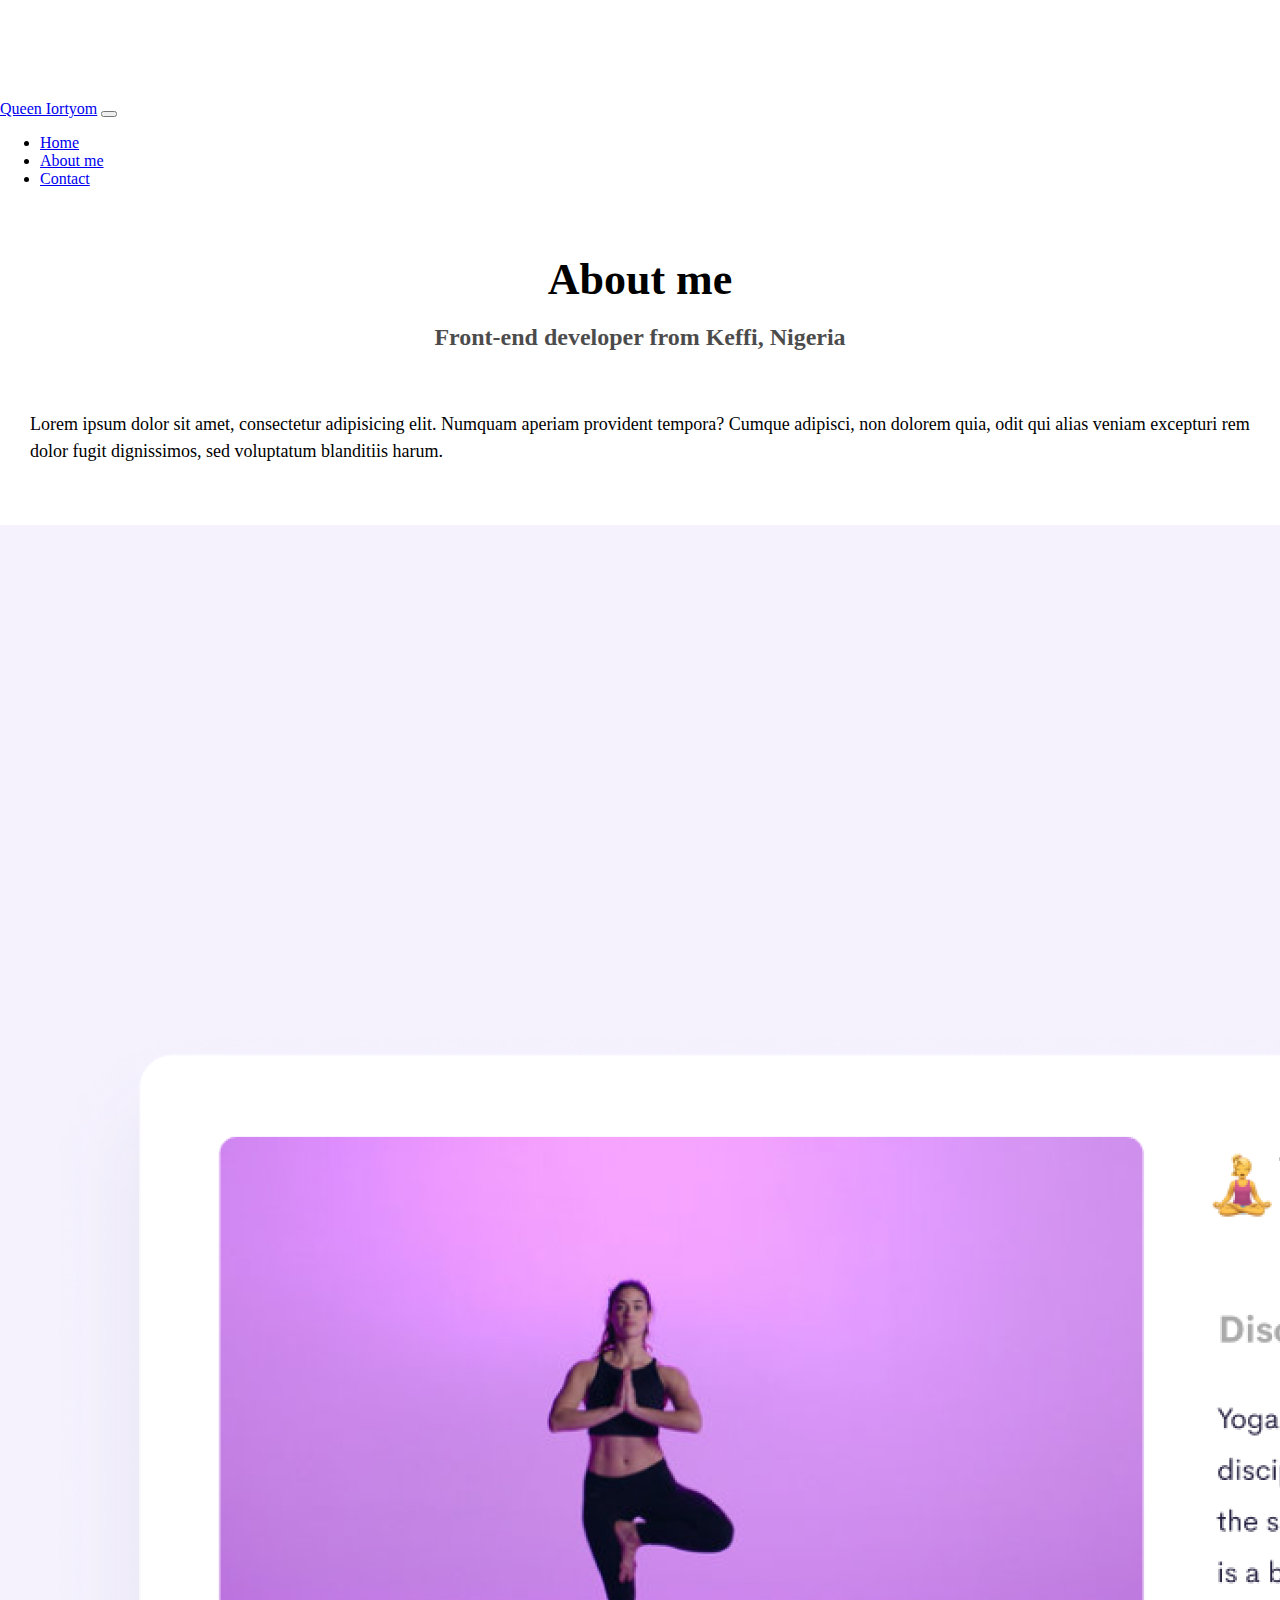
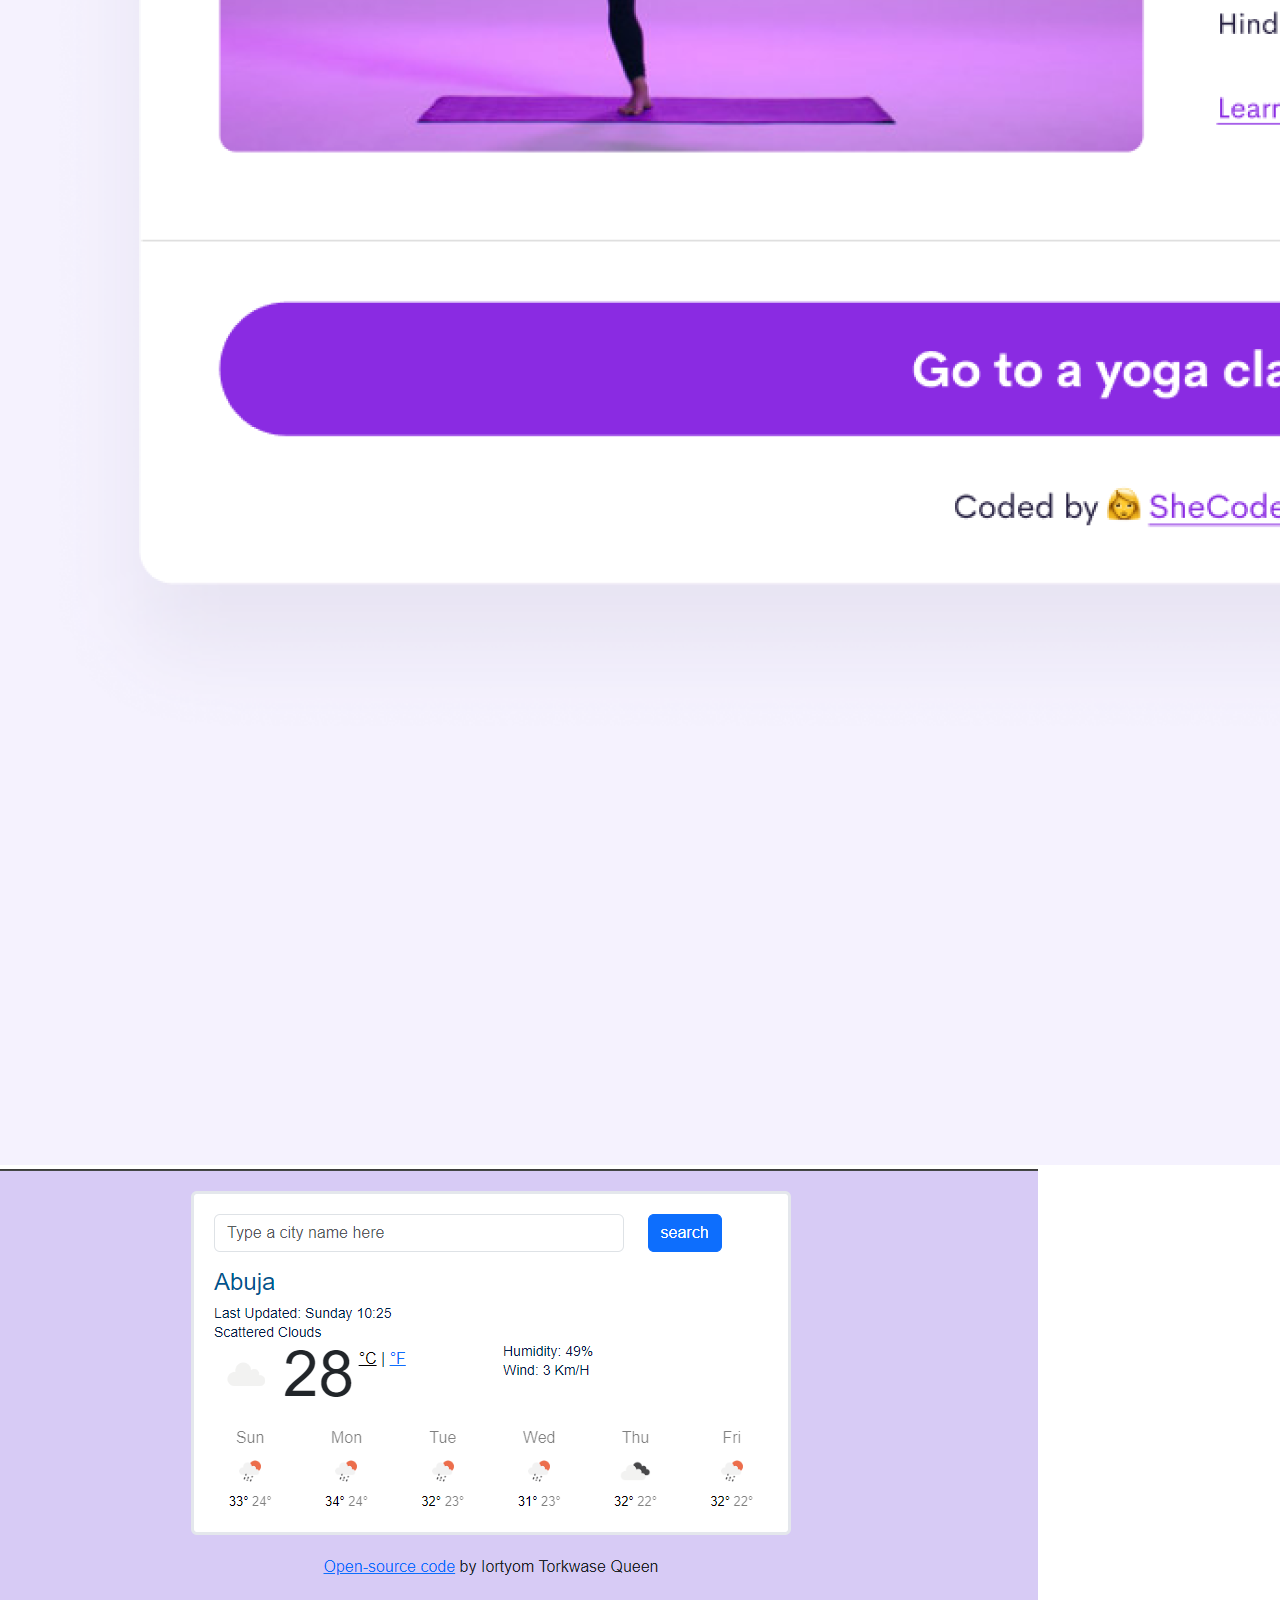
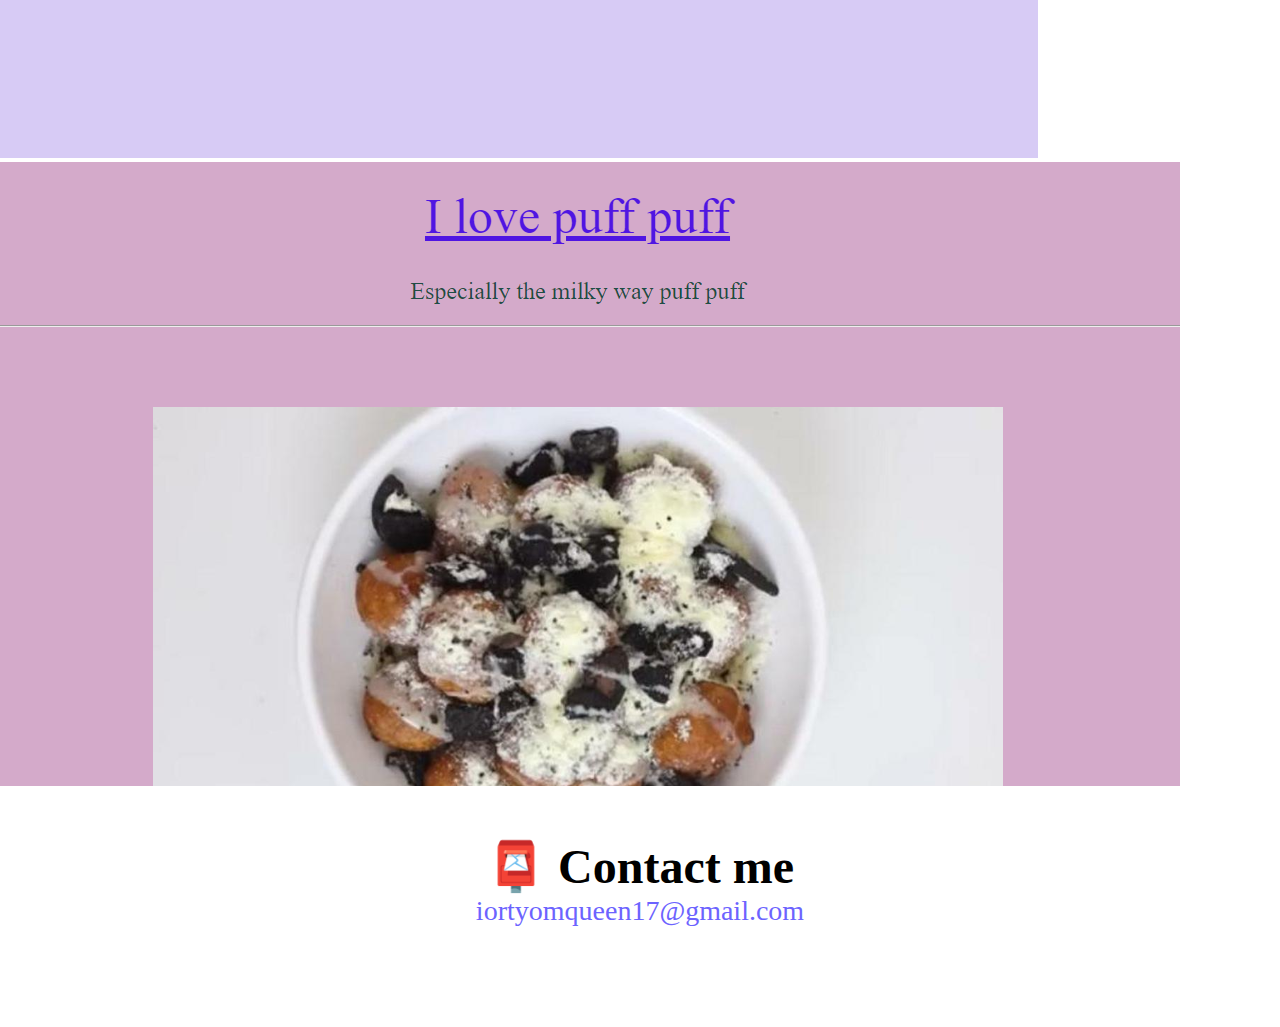
==== about.html @ 54a1dba7 "added files" ====
<!DOCTYPE html>
<html lang="en">
  <head>
    <meta charset="UTF-8" />
    <meta http-equiv="X-UA-Compatible" content="IE=edge" />
    <meta name="viewport" content="width=device-width, initial-scale=1.0" />
    <title>Iortyom Queen</title>
    <link rel="stylesheet" href="styles.css" />
    <link
      href="https://cdn.jsdelivr.net/npm/bootstrap@5.3.2/dist/css/bootstrap.min.css"
      rel="stylesheet"
      integrity="sha384-T3c6CoIi6uLrA9TneNEoa7RxnatzjcDSCmG1MXxSR1GAsXEV/Dwwykc2MPK8M2HN"
      crossorigin="anonymous"
    />
    <script
      src="https://cdn.jsdelivr.net/npm/bootstrap@5.3.2/dist/js/bootstrap.bundle.min.js"
      integrity="sha384-C6RzsynM9kWDrMNeT87bh95OGNyZPhcTNXj1NW7RuBCsyN/o0jlpcV8Qyq46cDfL"
      crossorigin="anonymous"
    ></script>
  </head>
  <body>
    <nav class="navbar navbar-expand-lg bg-body-tertiary mb-5">
      <div class="container">
        <a class="navbar-brand" href="#">Queen Iortyom</a>
        <button
          class="navbar-toggler"
          type="button"
          data-bs-toggle="collapse"
          data-bs-target="#navbarNav"
          aria-controls="navbarNav"
          aria-expanded="false"
          aria-label="Toggle navigation"
        >
          <span class="navbar-toggler-icon"></span>
        </button>
        <div class="collapse navbar-collapse" id="navbarNav">
          <ul class="navbar-nav">
            <li class="nav-item">
              <a class="nav-link active" aria-current="page" href="index.html"
                >Home</a
              >
            </li>
            <li class="nav-item">
              <a class="nav-link" href="about.html">About me</a>
            </li>
            <li class="nav-item">
              <a class="nav-link" href="about.html#contact">Contact</a>
            </li>
          </ul>
        </div>
      </div>
    </nav>
    <h1>About me</h1>
    <h3>Front-end developer from Keffi, Nigeria</h3>
    <div class="container about-paragraphs text-center">
      <p>
        Lorem ipsum dolor sit amet, consectetur adipisicing elit. Numquam
        aperiam provident tempora? Cumque adipisci, non dolorem quia, odit qui
        alias veniam excepturi rem dolor fugit dignissimos, sed voluptatum
        blanditiis harum.
      </p>
    </div>
    <div class="container mb-5">
      <div class="row">
        <div class="col-sm-4">
          <img
            src="images/yoga.png"
            alt="yoga app"
            class="img-fluid p-2 shadow rounded"
          />
        </div>
        <div class="col-sm-4">
          <img
            src="images/weather.png"
            alt="weather app"
            class="img-fluid p-2 shadow rounded"
          />
        </div>
        <div class="col-sm-4">
          <img
            src="images/puff.png"
            alt="Puff Puff app"
            class="img-fluid p-2 shadow rounded"
          />
        </div>
      </div>
    </div>
    <div id="contact">
      <h2>📮 Contact me</h2>
      <a href="mailto:iortyomqueen17@gmail.com" class="email-link">
        iortyomqueen17@gmail.com
      </a>
    </div>
  </body>
</html>
---- styles.css ----
:root {
  --primary-color: #6c63ff;
  --secondary-color: ##ffffff;
  --box-shadow: 0 5px 10px rgba(159, 182, 247, 0.3);
}

body {
  margin: 100px auto;
}

h1,
h2,
h3 {
  text-align: center;
  margin: 0;
}

h1 {
  font-size: 96px;
}

h2 {
  font-size: 48px;
}

h3 {
  font-size: 24px;
  opacity: 0.7;
}

p {
  /* background: var(--secondary-color); */
  padding: 20px;
  border-radius: 4px;
  font-size: 18px;
  line-height: 1.5;
  /* text-align: center; */
}

.navigation-links {
  display: flex;
  margin-top: 40px;
  justify-content: center;
}

.navigation-links a {
  margin: 20px;
  border-radius: 4px;
  padding: 20px 15px;
  text-decoration: none;
  text-transform: capitalize;
}

.contact-link {
  background: var(--primary-color);
  box-shadow: var(--box-shadow);
  color: white;
}

.about-link {
  color: var(--primary-color);
  border: 1px solid var(--primary-color);
}

.homepage-link {
  color: var(--primary-color);
  text-align: center;
  display: block;
}

.about-paragraphs {
  display: flex;
  margin: 30px 0;
}

.about-paragraphs p {
  margin: 10px;
}

.email-link {
  display: flex;
  justify-content: center;
  color: var(--primary-color);
  font-size: 28px;
  text-decoration: none;
}

.email-link:hover {
  text-decoration: underline;
}

.primary-link {
  border-radius: 4px;
  padding: 20px 15px;
  text-decoration: none;
  text-transform: capitalize;
  background: var(--primary-color);
  box-shadow: var(--box-shadow);
  color: white;
}
.hero {
  background: var(--secondary-color);
  text-align: center;
  padding: 160px 20px;
}
.hero p {
  font-size: 36px;
  font-weight: bold;
  margin: 0;
  color: #272142;
}
h1 {
  font-size: 44px;
  line-height: 2;
}

.hero h2 {
  font-family: var(--heading-font-family);
  font-weight: normal;
  line-height: 1.5;
  font-size: 24px;
}
.mb-5 {
  margin-bottom: 3rem !important;
}

.btn-branding {
  background: #6c63ff;
  border-radius: 4px;
  color: white;
  font-size: 18px;
  line-height: 27px;
  padding: 15px 30px;
}
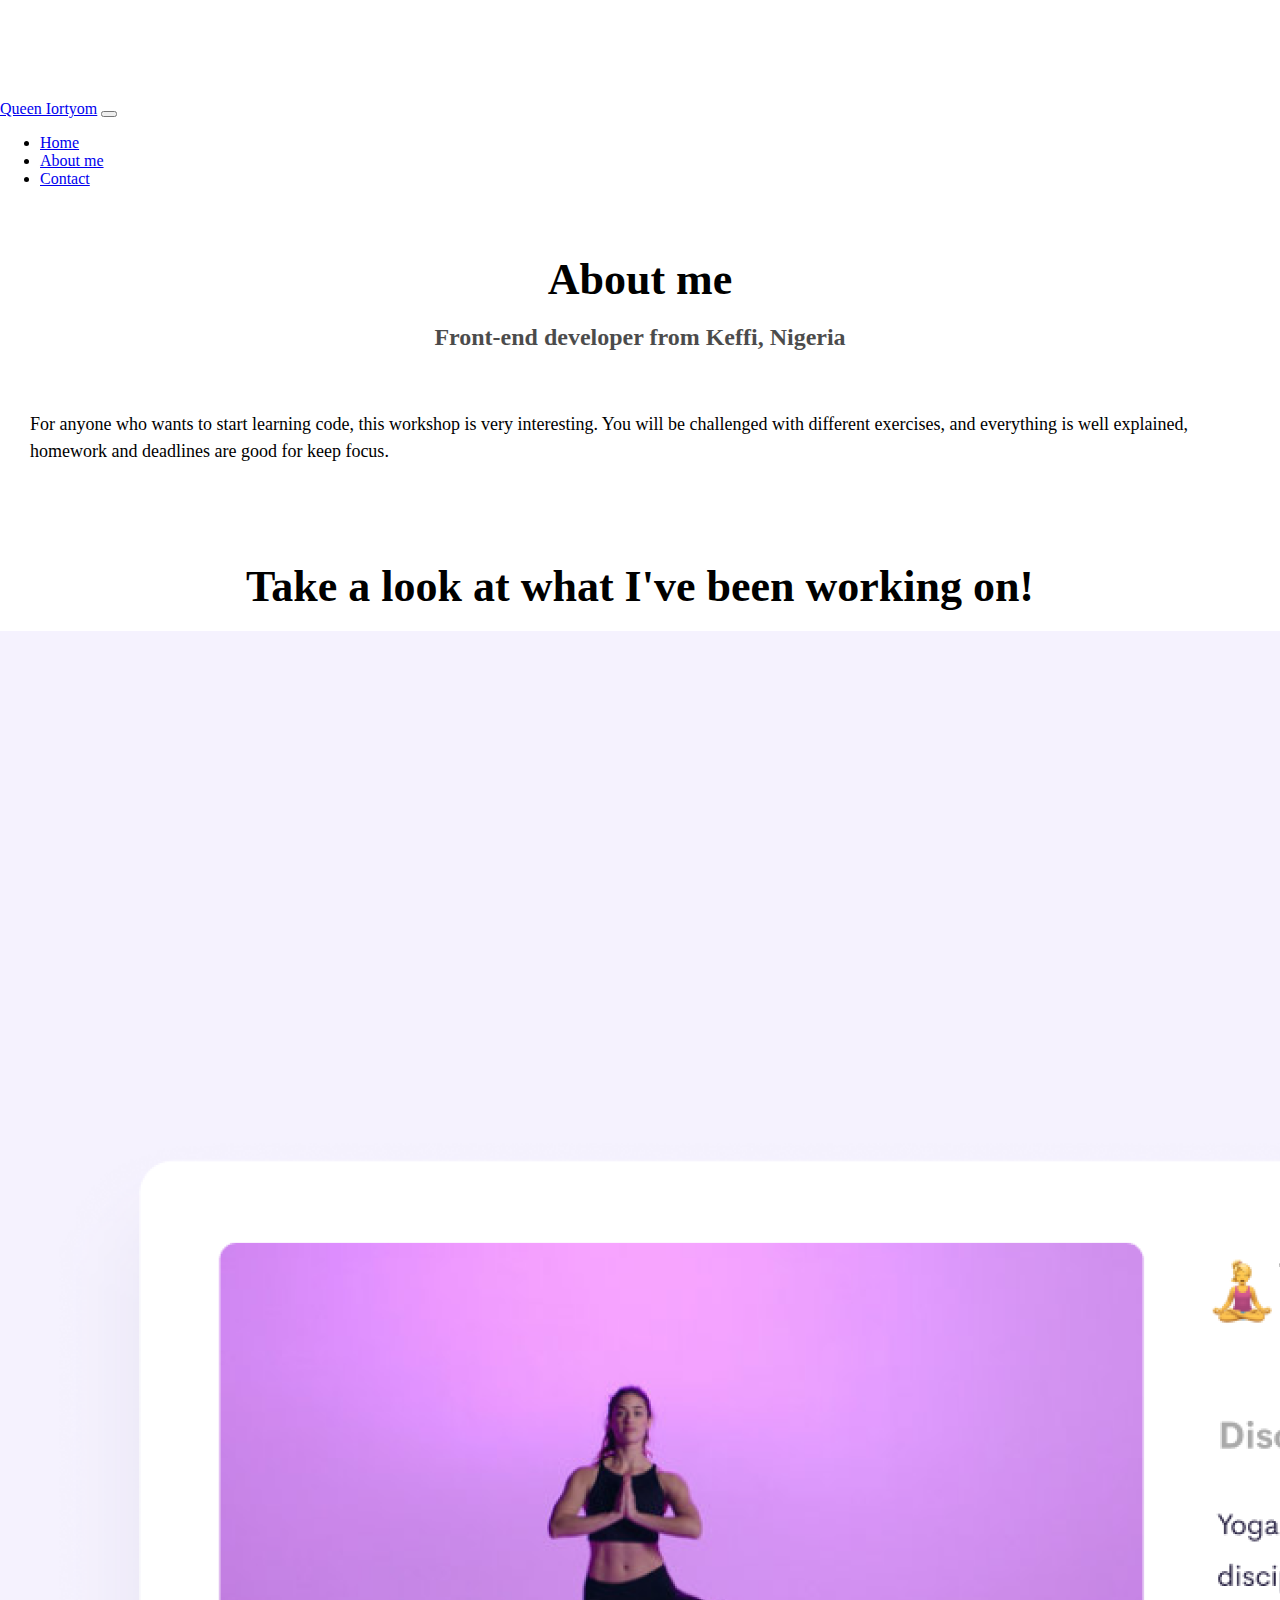
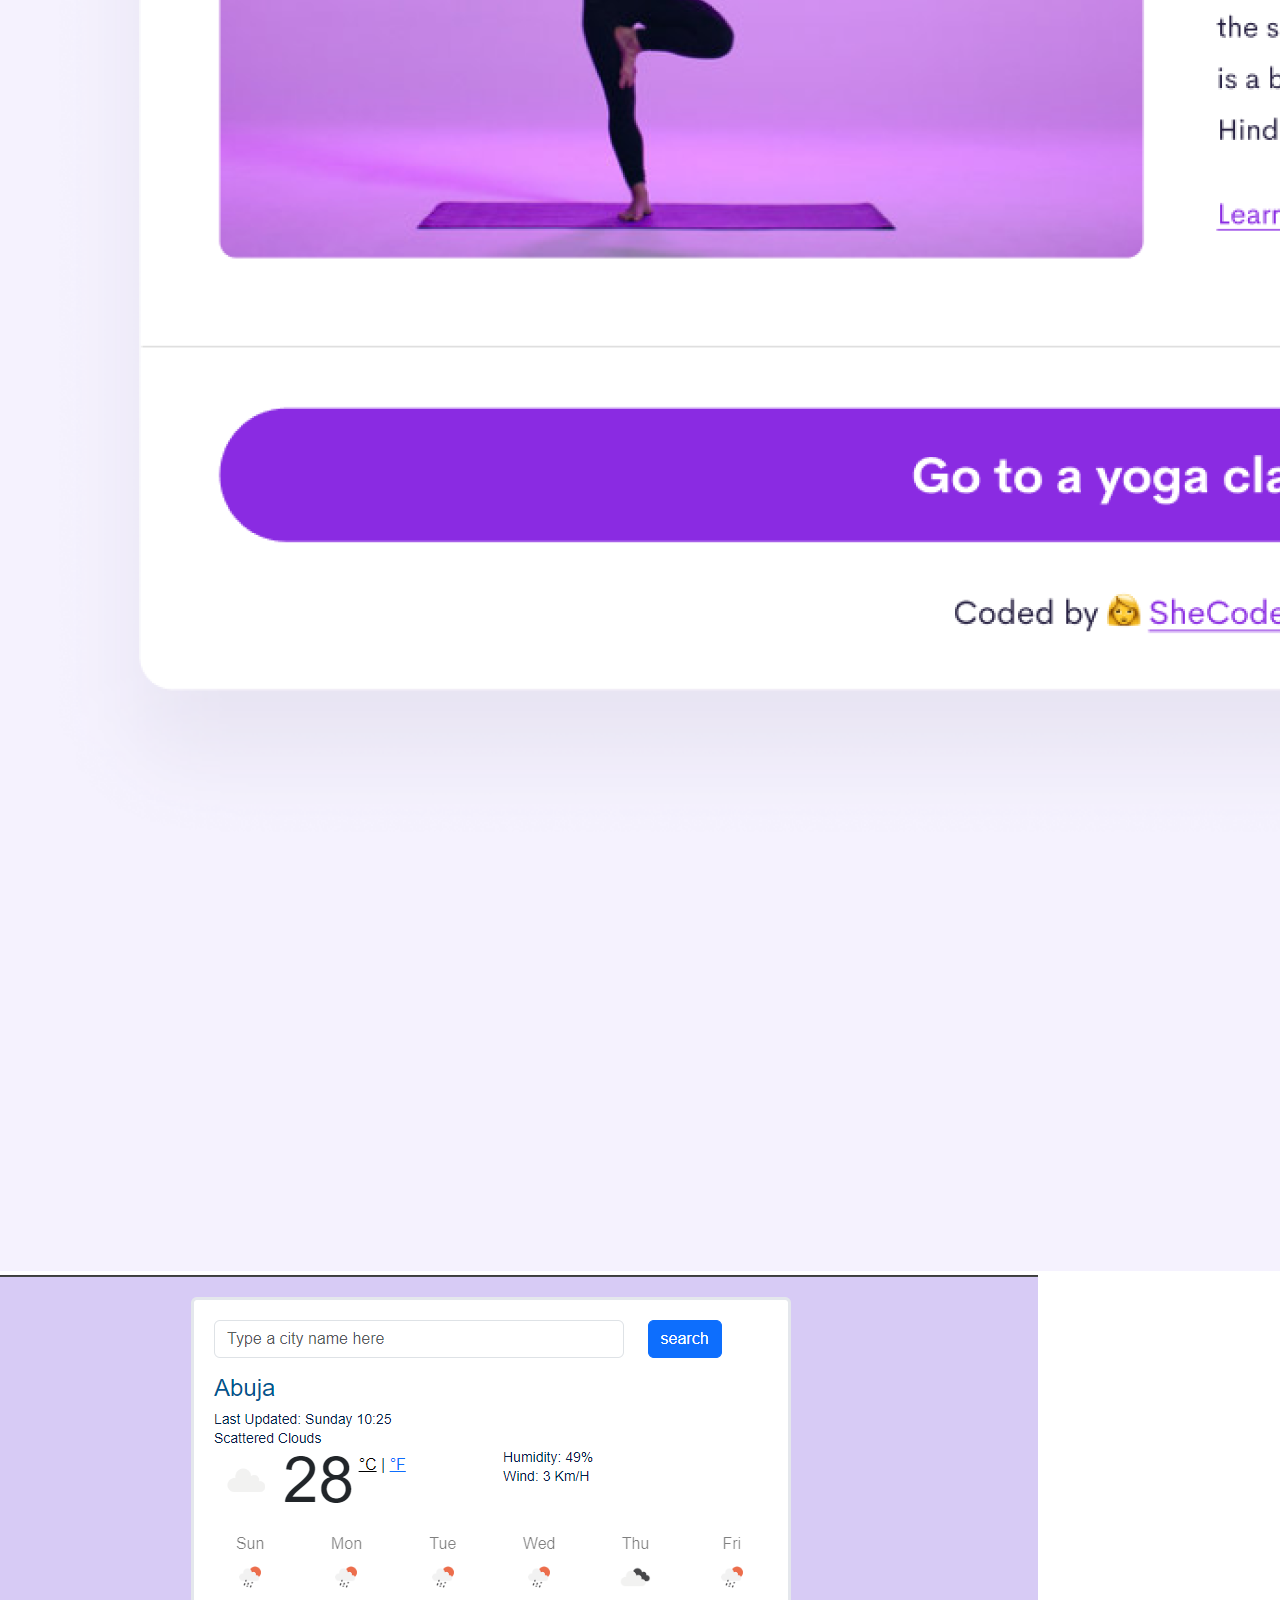
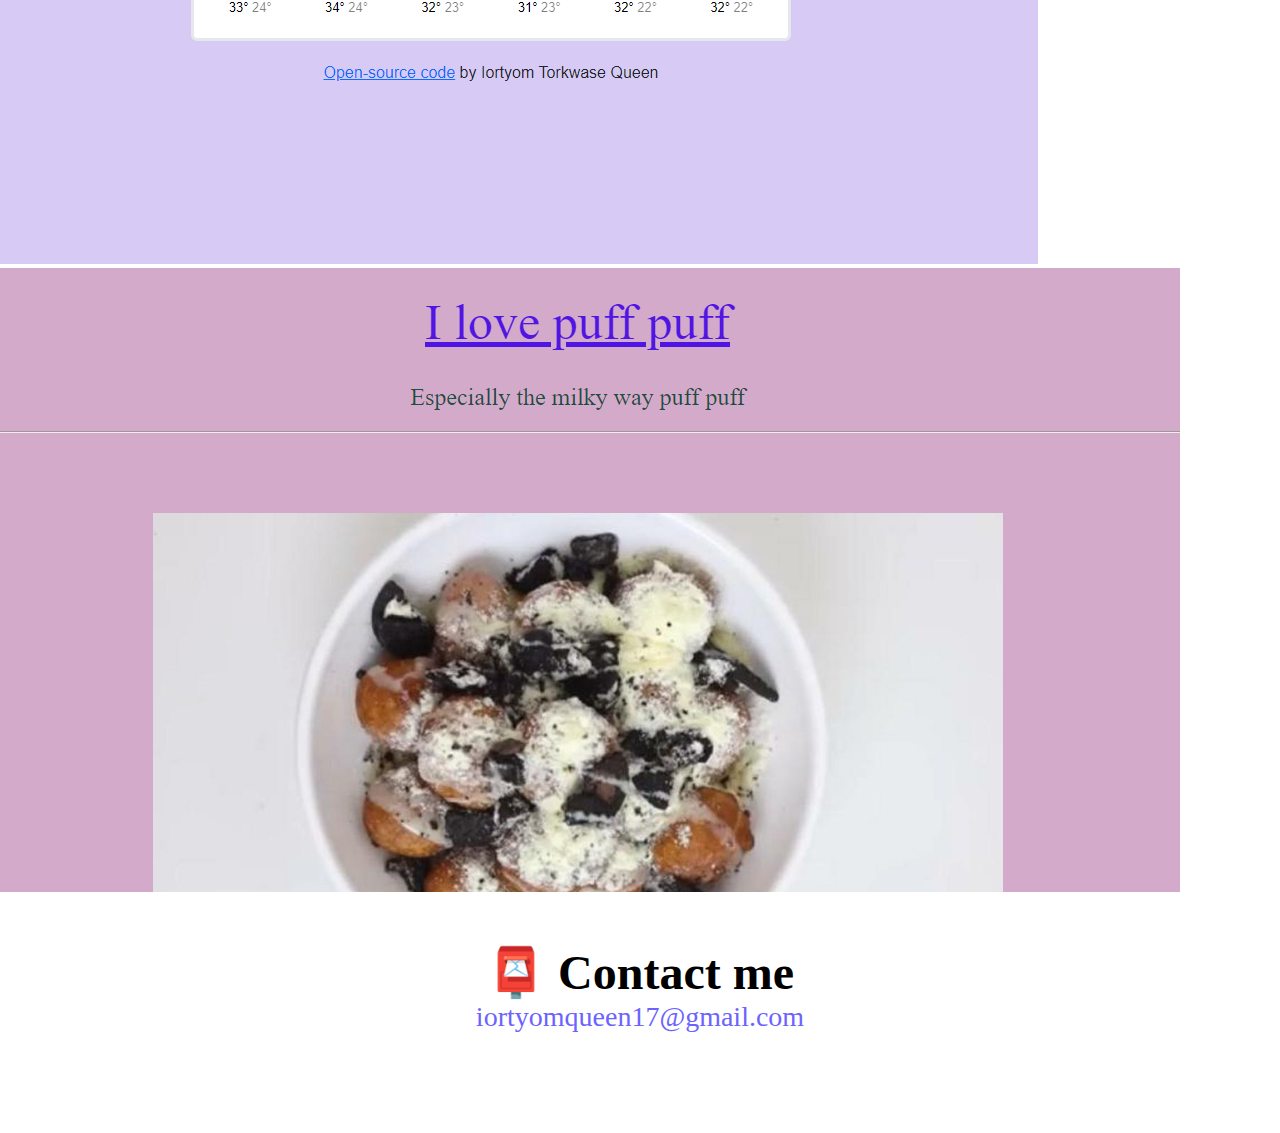
==== commit 746c970e: "Updated the files adding contact button and a footer" ====
--- a/about.html
+++ b/about.html
@@ -54,12 +54,14 @@
     <h3>Front-end developer from Keffi, Nigeria</h3>
     <div class="container about-paragraphs text-center">
       <p>
-        Lorem ipsum dolor sit amet, consectetur adipisicing elit. Numquam
-        aperiam provident tempora? Cumque adipisci, non dolorem quia, odit qui
-        alias veniam excepturi rem dolor fugit dignissimos, sed voluptatum
-        blanditiis harum.
+        For anyone who wants to start learning code, this workshop is very
+        interesting. You will be challenged with different exercises, and
+        everything is well explained, homework and deadlines are good for keep
+        focus.
       </p>
     </div>
+    <br />
+    <h1><strong>Take a look at what I've been working on!</strong></h1>
     <div class="container mb-5">
       <div class="row">
         <div class="col-sm-4">
--- a/styles.css
+++ b/styles.css
@@ -132,3 +132,24 @@
   line-height: 27px;
   padding: 15px 30px;
 }
+
+footer .contact-box {
+  background-color: var(--secondary-color);
+  padding: 30px 120px;
+  border-radius: 10px;
+}
+
+.button {
+  display: block;
+  margin: 50px auto;
+  border: 1px solid #6c63ff;
+  background: #6c63ff;
+  color: #fff;
+  font-size: 40px;
+  line-height: 20px;
+  padding: 0px 12px;
+  border-radius: 6px;
+  transition: all 200ms ease;
+  box-shadow: rgba(37, 39, 89, 0.08) 0px 8px 8px 0;
+  cursor: pointer;
+}
